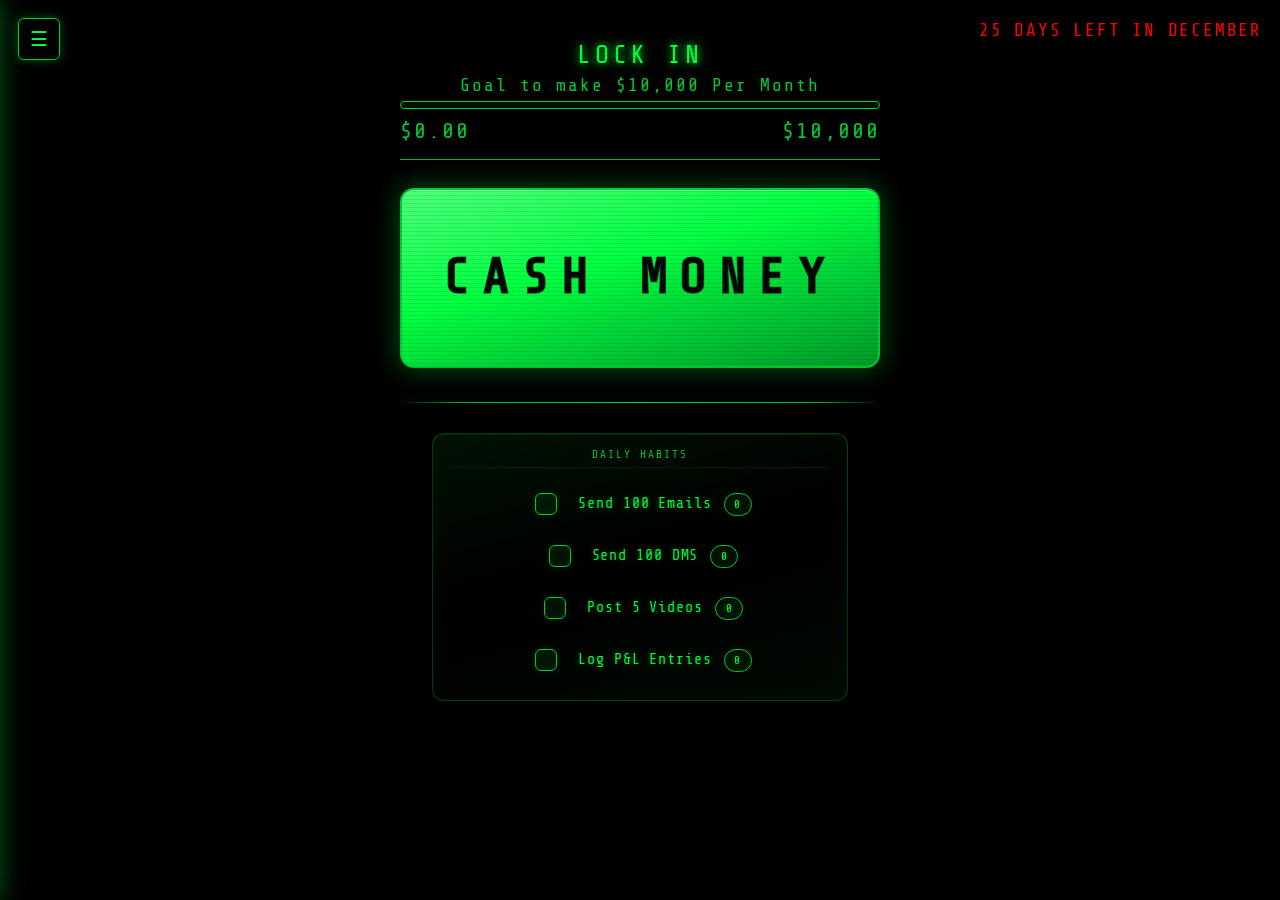
==== index.html @ 16ace173 "Improve mobile layout and safe-area padding. Add viewport-fit=cover and responsive typography so the" ====
<!DOCTYPE html>
<html lang="en">
<head>
  <meta charset="UTF-8" />
  <meta name="viewport" content="width=device-width, initial-scale=1.0, viewport-fit=cover"/>
  <title>Lock In</title>
  <link rel="stylesheet" href="style.css" />
  <link href="https://fonts.googleapis.com/css2?family=Share+Tech+Mono&display=swap" rel="stylesheet"/>
</head>
<body>

  <div class="scanlines"></div>
  <p class="month-countdown" id="monthDaysCountdown" aria-live="polite"></p>
  <button class="menu-btn" id="menuOpenBtn">☰</button>
  <div class="side-menu-overlay" id="sideMenuOverlay"></div>
  <aside class="side-menu" id="sideMenu">
    <button class="side-menu-close" id="menuCloseBtn">✕</button>
    <p class="section-label">PAGES</p>
    <a class="side-menu-link" href="index.html">Dashboard</a>
    <a class="side-menu-link" id="sideMenuCurrentMonthLink" href="month.html">Current Month</a>
    <a class="side-menu-link" href="analytics.html">Analytics</a>
    <p class="section-label side-menu-months-label" id="sideMenuMonthsLabel">MONTHS</p>
    <nav class="side-menu-months" id="sideMenuMonths" aria-label="Revenue by month"></nav>
  </aside>

  <div class="app-container">

    <div class="header">
      <p class="app-title">LOCK IN</p>
      <p class="step-label">Goal to make $10,000 Per Month</p>

      <div class="progress-section header-progress-section">
        <div class="progress-track">
          <div class="progress-fill-dual" id="headerRevenueProgressDual">
            <div class="progress-fill-segment progress-fill--actual" id="headerRevenueProgressActual"></div>
            <div class="progress-fill-segment progress-fill--estimated" id="headerRevenueProgressEstimated"></div>
          </div>
        </div>
        <div class="progress-header">
          <p class="progress-label header-scale-label" id="headerRevenueMadeLabel">$0</p>
          <p class="progress-label header-scale-label">$10,000</p>
        </div>
      </div>
    </div>

    <div class="task-section dashboard-revenue-section">
      <button
        type="button"
        id="dashboardMoneyGate"
        class="dashboard-money-gate"
        aria-controls="dashboardRevenuePanel"
        aria-expanded="false"
      >
        CASH MONEY
      </button>
      <div id="dashboardRevenuePanel" class="dashboard-revenue-panel hidden" aria-hidden="true">
        <div class="input-wrapper single-line">
          <span class="input-prefix">$</span>
          <input
            type="number"
            id="aprilRevenueInput"
            class="goal-input"
            placeholder="Enter revenue amount"
            min="0"
            step="0.01"
          />
        </div>
        <div class="input-wrapper single-line">
          <span class="input-prefix">&gt;</span>
          <input
            type="text"
            id="aprilRevenueLocationInput"
            class="goal-input"
            placeholder="Location"
            maxlength="120"
          />
        </div>
        <input type="hidden" id="aprilRevenueDateInput" />
        <div class="input-wrapper single-line date-picker-line">
          <span class="input-prefix">&gt;</span>
          <input
            type="text"
            readonly
            id="aprilRevenueDateDisplay"
            class="goal-input date-picker-readonly"
            placeholder="DATE"
            tabindex="0"
          />
          <button type="button" class="date-picker-trigger" id="aprilRevenueDateTrigger" aria-label="Open calendar">
            <span class="date-picker-icon" aria-hidden="true">📅</span>
          </button>
        </div>
        <div class="revenue-dropdown-row">
          <div class="custom-dropdown" id="aprilRevenueSourceDropdown">
            <button class="custom-dropdown-trigger" id="aprilRevenueSourceTrigger" type="button">
              <span class="input-prefix">&gt;</span>
              <span id="aprilRevenueSourceLabel">Select revenue source</span>
            </button>
            <div class="custom-dropdown-options" id="aprilRevenueSourceOptions">
              <button class="custom-dropdown-option" type="button" data-value="Janitorial Cleaning">Janitorial Cleaning</button>
              <button class="custom-dropdown-option" type="button" data-value="Window Cleaning">Window Cleaning</button>
              <button class="custom-dropdown-option" type="button" data-value="Other">Other</button>
            </div>
          </div>
          <div class="custom-dropdown" id="aprilRevenueKindDropdown">
            <button class="custom-dropdown-trigger" id="aprilRevenueKindTrigger" type="button">
              <span class="input-prefix">&gt;</span>
              <span id="aprilRevenueKindLabel">Revenue Type</span>
            </button>
            <div class="custom-dropdown-options" id="aprilRevenueKindOptions">
              <button class="custom-dropdown-option" type="button" data-value="actual">Actual Revenue</button>
              <button class="custom-dropdown-option" type="button" data-value="estimated">Estimated Revenue</button>
            </div>
          </div>
        </div>
        <div class="input-wrapper single-line hidden" id="aprilRevenueOtherWrapper">
          <span class="input-prefix">&gt;</span>
          <input
            type="text"
            id="aprilRevenueOtherInput"
            class="goal-input"
            placeholder="Type other revenue source"
            maxlength="120"
          />
        </div>
        <button class="add-btn" id="aprilRevenueEnterBtn">ENTER</button>
        <p class="confirm-value" id="revenueLineTotalActual">Actual revenue this month: $0.00</p>
        <p class="confirm-value" id="revenueLineTotalCombined">Actual + estimated this month: $0.00</p>
      </div>
      <hr class="page-break-line" />
      <div class="dashboard-habits-block">
        <p class="section-label dashboard-habits-section-label">DAILY HABITS</p>
        <div class="dashboard-checklist" id="dashboardChecklist">
          <label class="dashboard-check-item">
            <input type="checkbox" class="dashboard-check-input" id="dashboardCheckEmails" />
            <span class="dashboard-check-box" aria-hidden="true"></span>
            <span class="dashboard-check-right">
              <span class="dashboard-check-text">Send 100 Emails</span>
              <span class="dashboard-habit-streak" id="dashboardStreakEmails" title="Consecutive days completed">0</span>
            </span>
          </label>
          <label class="dashboard-check-item">
            <input type="checkbox" class="dashboard-check-input" id="dashboardCheckDms" />
            <span class="dashboard-check-box" aria-hidden="true"></span>
            <span class="dashboard-check-right">
              <span class="dashboard-check-text">Send 100 DMS</span>
              <span class="dashboard-habit-streak" id="dashboardStreakDms" title="Consecutive days completed">0</span>
            </span>
          </label>
          <label class="dashboard-check-item">
            <input type="checkbox" class="dashboard-check-input" id="dashboardCheckVideos" />
            <span class="dashboard-check-box" aria-hidden="true"></span>
            <span class="dashboard-check-right">
              <span class="dashboard-check-text">Post 5 Videos</span>
              <span class="dashboard-habit-streak" id="dashboardStreakVideos" title="Consecutive days completed">0</span>
            </span>
          </label>
          <label class="dashboard-check-item">
            <input type="checkbox" class="dashboard-check-input" id="dashboardCheckPnl" />
            <span class="dashboard-check-box" aria-hidden="true"></span>
            <span class="dashboard-check-right">
              <span class="dashboard-check-text">Log P&amp;L Entries</span>
              <span class="dashboard-habit-streak" id="dashboardStreakPnl" title="Consecutive days completed">0</span>
            </span>
          </label>
        </div>
      </div>
    </div>

  </div>
  <script src="calendar-picker.js"></script>
  <script src="daily-habits.js"></script>
  <script src="revenue-milestones.js"></script>
  <script src="april-revenue.js"></script>
  <script src="dashboard-money.js"></script>
  <script src="menu.js"></script>
</body>
</html>
---- style.css ----
/* ── Reset ── */
* {
  margin: 0;
  padding: 0;
  box-sizing: border-box;
}

/* ── Variables ── */
:root {
  --green: #00ff41;
  --green-dim: #00cc33;
  --green-glow: rgba(0, 255, 65, 0.35);
  --green-faint: rgba(0, 255, 65, 0.07);
  --bg: #000000;
  --font: 'Share Tech Mono', monospace;
  --side-menu-width: 260px;
  --revenue-entry-font-size: 15px;
  --revenue-entry-row-height: 52px;
}

/* ── Body ── */
body {
  background-color: var(--bg);
  color: var(--green);
  font-family: var(--font);
  min-height: 100vh;
  display: flex;
  justify-content: center;
  align-items: flex-start;
  padding: 40px 24px;
  overflow-x: hidden;
}

/* ── Scanlines Overlay ── */
.scanlines {
  pointer-events: none;
  position: fixed;
  inset: 0;
  z-index: 100;
  background: repeating-linear-gradient(
    to bottom,
    transparent 0px,
    transparent 3px,
    rgba(0, 0, 0, 0.08) 3px,
    rgba(0, 0, 0, 0.08) 4px
  );
}

/* ── App Container ── */
.app-container {
  position: relative;
  z-index: 5;
  width: 100%;
  max-width: 480px;
  display: flex;
  flex-direction: column;
  gap: 28px;
  animation: flicker 0.15s infinite alternate;
  padding-bottom: 80px;
}

/* ── Flicker Animation ── */
@keyframes flicker {
  0%   { opacity: 1; }
  97%  { opacity: 1; }
  98%  { opacity: 0.96; }
  100% { opacity: 1; }
}

/* ── Header ── */
.header {
  display: flex;
  flex-direction: column;
  gap: 6px;
  align-items: center;
  border-bottom: 1px solid var(--green-dim);
  padding-bottom: 16px;
}

.month-page-nav {
  display: flex;
  align-items: flex-start;
  justify-content: space-between;
  gap: 10px;
  width: 100%;
  max-width: 520px;
}

.month-page-heading {
  flex: 1;
  text-align: center;
  min-width: 0;
}

.month-page-heading .app-title {
  margin-bottom: 2px;
}

.month-nav-link {
  flex: 0 0 auto;
  display: inline-flex;
  align-items: center;
  justify-content: center;
  min-width: 42px;
  height: 42px;
  margin-top: 2px;
  color: var(--green-dim);
  border: 1px solid var(--green-dim);
  border-radius: 6px;
  text-decoration: none;
  font-size: 14px;
  letter-spacing: 0;
  box-shadow: 0 0 8px var(--green-glow);
  transition: color 0.2s ease, border-color 0.2s ease, box-shadow 0.2s ease;
}

.month-nav-link:hover {
  color: var(--green);
  border-color: var(--green);
  box-shadow: 0 0 14px var(--green-glow);
}

.app-container--month-split {
  max-width: min(920px, 100%);
}

.month-page-body {
  display: grid;
  grid-template-columns: minmax(0, 1fr) minmax(248px, 300px);
  gap: 24px 28px;
  align-items: start;
  width: 100%;
}

.month-page-main {
  min-width: 0;
  display: flex;
  flex-direction: column;
  gap: 28px;
}

.month-page-analytics {
  min-width: 0;
  display: flex;
  flex-direction: column;
  gap: 12px;
  position: sticky;
  top: 20px;
  padding: 14px 14px 16px;
  border: 1px solid rgba(0, 255, 65, 0.22);
  border-radius: 12px;
  background: linear-gradient(
    165deg,
    rgba(0, 255, 65, 0.07) 0%,
    rgba(0, 0, 0, 0.32) 55%,
    rgba(0, 255, 65, 0.04) 100%
  );
  box-shadow:
    inset 0 1px 0 rgba(0, 255, 65, 0.1),
    0 10px 32px rgba(0, 0, 0, 0.35);
}

.month-page-analytics-title {
  text-align: center;
  letter-spacing: 0.18em;
  margin-bottom: 0;
  padding-bottom: 8px;
  border-bottom: 1px solid rgba(0, 255, 65, 0.14);
}

.month-page-analytics-full-link {
  display: block;
  text-align: center;
  font-size: 10px;
  letter-spacing: 0.12em;
  color: var(--green-dim);
  text-decoration: none;
  margin: 2px 0 6px;
}

.month-page-analytics-full-link:hover {
  color: var(--green);
  text-shadow: 0 0 8px var(--green-glow);
}

.month-page-analytics-sub {
  margin-top: 6px;
  margin-bottom: 0;
  padding-bottom: 4px;
  font-size: 10px;
  letter-spacing: 0.14em;
}

.month-page-analytics-card {
  padding: 12px 14px;
}

.month-page-analytics-daily {
  padding: 10px 10px 8px;
}

.month-page-analytics-daily .analytics-daily-bar-group-label {
  font-size: 9px;
}

.month-page-analytics-habits {
  margin-top: 4px;
}

.month-page-analytics-habits .analytics-hbar-chart {
  gap: 10px;
}

@media (max-width: 840px) {
  .month-page-body {
    grid-template-columns: 1fr;
  }

  .month-page-analytics {
    position: static;
    max-width: min(480px, 100%);
    margin-left: auto;
    margin-right: auto;
  }
}

.menu-btn {
  position: fixed;
  top: 18px;
  left: 18px;
  z-index: 130;
  background: transparent;
  color: var(--green);
  border: 1px solid var(--green-dim);
  border-radius: 6px;
  width: 42px;
  height: 42px;
  cursor: pointer;
  font-size: 20px;
  box-shadow: 0 0 10px var(--green-glow);
}

/* Top-right shortcut on non-dashboard pages */
.dashboard-home-btn {
  position: fixed;
  top: 18px;
  right: 18px;
  z-index: 130;
  display: inline-flex;
  align-items: center;
  justify-content: center;
  min-height: 42px;
  padding: 0 14px;
  background: transparent;
  color: var(--green-dim);
  border: 1px solid var(--green-dim);
  border-radius: 6px;
  font-family: var(--font);
  font-size: 11px;
  font-weight: 400;
  letter-spacing: 0.14em;
  text-decoration: none;
  text-transform: uppercase;
  box-shadow: 0 0 10px var(--green-glow);
  transition: color 0.2s ease, border-color 0.2s ease, box-shadow 0.2s ease, background 0.2s ease;
}

.dashboard-home-btn:hover {
  color: var(--green);
  border-color: var(--green);
  background: rgba(0, 255, 65, 0.05);
  box-shadow: 0 0 14px var(--green-glow);
}

.side-menu-overlay {
  position: fixed;
  inset: 0;
  background: rgba(0, 0, 0, 0.6);
  z-index: 139;
  display: none;
}

.side-menu-overlay.active {
  display: block;
}

.side-menu {
  position: fixed;
  top: 0;
  left: 0;
  width: var(--side-menu-width);
  height: 100vh;
  background: #050505;
  border-right: 1px solid var(--green-dim);
  box-shadow: 0 0 24px var(--green-glow);
  z-index: 140;
  transform: translateX(-100%);
  transition: transform 0.2s ease;
  padding: 20px 16px;
  display: flex;
  flex-direction: column;
  gap: 10px;
  min-height: 0;
}

.side-menu.open {
  transform: translateX(0);
}

.side-menu-close {
  align-self: flex-end;
  background: transparent;
  color: var(--green-dim);
  border: none;
  cursor: pointer;
  font-size: 18px;
}

.side-menu-link {
  color: var(--green);
  text-decoration: none;
  border: 1px solid var(--green-dim);
  border-radius: 6px;
  padding: 10px 12px;
  letter-spacing: 1px;
  background: var(--green-faint);
}

.side-menu-link:hover {
  border-color: var(--green);
  box-shadow: 0 0 10px var(--green-glow);
}

.side-menu-months-label {
  margin-top: 4px;
}

.side-menu-months {
  display: flex;
  flex-direction: column;
  gap: 6px;
  flex: 1;
  min-height: 0;
  overflow-y: auto;
  overflow-x: hidden;
  padding-right: 2px;
  margin-top: 2px;
}

.side-menu-month-row {
  display: flex;
  flex-direction: row;
  justify-content: space-between;
  align-items: center;
  gap: 8px;
  color: var(--green);
  text-decoration: none;
  border: 1px solid var(--green-dim);
  border-radius: 6px;
  padding: 8px 10px;
  font-family: var(--font);
  font-size: 11px;
  letter-spacing: 0.08em;
  background: var(--green-faint);
  flex-shrink: 0;
  transition: border-color 0.2s ease, box-shadow 0.2s ease;
}

.side-menu-month-row:hover {
  border-color: var(--green);
  box-shadow: 0 0 10px var(--green-glow);
}

.side-menu-month-name {
  color: var(--green);
  white-space: nowrap;
}

.side-menu-month-rev {
  flex: 0 0 auto;
  color: var(--green-dim);
  font-size: 10px;
  letter-spacing: 0.04em;
  white-space: nowrap;
}

.app-title {
  font-size: 26px;
  font-weight: 400;
  letter-spacing: 4px;
  color: var(--green);
  text-shadow:
    0 0 8px var(--green),
    0 0 20px var(--green-glow);
}

.step-label {
  font-size: 18px;
  color: var(--green-dim);
  letter-spacing: 2px;
}

/* ── Terminal Prompt Box ── */
.terminal-box {
  border: 1.5px solid var(--green);
  border-radius: 6px;
  padding: 20px;
  background: var(--green-faint);
  box-shadow:
    0 0 10px var(--green-glow),
    inset 0 0 10px rgba(0, 255, 65, 0.04);
  display: flex;
  flex-direction: column;
  gap: 10px;
}

.box-prompt {
  font-size: 15px;
  letter-spacing: 1.5px;
  color: var(--green);
  text-shadow: 0 0 6px var(--green-glow);
  text-align: center;
}

.box-subtext {
  font-size: 12px;
  color: var(--green-dim);
  line-height: 1.7;
  text-align: center;
  letter-spacing: 0.5px;
}

@keyframes blink {
  0%, 100% { opacity: 1; }
  50%       { opacity: 0; }
}

/* ── Input Area ── */
.input-wrapper {
  display: flex;
  align-items: flex-start;
  gap: 10px;
  border: 1px solid var(--green-dim);
  border-radius: 6px;
  padding: 14px;
  background: var(--green-faint);
  transition: box-shadow 0.2s ease, border-color 0.2s ease;
}

.input-wrapper:focus-within {
  border-color: var(--green);
  box-shadow: 0 0 12px var(--green-glow);
}

.custom-dropdown {
  border: 1px solid var(--green-dim);
  border-radius: 6px;
  background: var(--green-faint);
  overflow: hidden;
  transition: border-color 0.2s ease, box-shadow 0.2s ease;
}

.custom-dropdown.open {
  border-color: var(--green);
  box-shadow: 0 0 12px var(--green-glow);
}

.custom-dropdown-trigger {
  width: 100%;
  display: flex;
  align-items: center;
  gap: 10px;
  border: none;
  background: transparent;
  color: var(--green);
  padding: 14px;
  font-family: var(--font);
  font-size: 16px;
  text-align: left;
  cursor: pointer;
}

.custom-dropdown-options {
  max-height: 0;
  overflow: hidden;
  display: flex;
  flex-direction: column;
  transition: max-height 0.25s ease;
}

.custom-dropdown.open .custom-dropdown-options {
  max-height: 180px;
}

.custom-dropdown-option {
  width: 100%;
  border: none;
  border-top: 1px solid rgba(0, 255, 65, 0.2);
  background: transparent;
  color: var(--green-dim);
  font-family: var(--font);
  font-size: 14px;
  letter-spacing: 1px;
  padding: 12px 14px;
  text-align: left;
  cursor: pointer;
  transition: background 0.2s ease, color 0.2s ease;
}

.custom-dropdown-option:hover {
  color: var(--green);
  background: rgba(0, 255, 65, 0.08);
}

.input-prefix {
  color: var(--green);
  font-size: 18px;
  padding-top: 2px;
  text-shadow: 0 0 6px var(--green-glow);
  user-select: none;
}

.goal-textarea {
  flex: 1;
  background: transparent;
  border: none;
  color: var(--green);
  font-family: var(--font);
  font-size: 14px;
  line-height: 1.8;
  resize: none;
  outline: none;
  min-height: 160px;
  letter-spacing: 0.5px;
}

.goal-textarea::placeholder {
  color: rgba(0, 255, 65, 0.25);
}

/* ── Next Button ── */
.next-btn {
  background: transparent;
  color: var(--green);
  border: 1.5px solid var(--green);
  border-radius: 6px;
  padding: 14px 20px;
  font-family: var(--font);
  font-size: 14px;
  letter-spacing: 2px;
  cursor: pointer;
  text-shadow: 0 0 6px var(--green-glow);
  box-shadow: 0 0 10px var(--green-glow);
  transition: background 0.2s ease, box-shadow 0.2s ease;
  animation: fadeIn 0.4s ease;
  width: 100%;
}

.next-btn:hover {
  background: rgba(0, 255, 65, 0.1);
  box-shadow: 0 0 20px var(--green-glow);
}

.next-btn:active {
  transform: scale(0.98);
}

/* ── Back Button ── */
.back-btn {
  position: fixed;
  bottom: 24px;
  left: 50%;
  transform: translateX(-50%);
  width: calc(100% - 48px);
  max-width: 480px;
  background: transparent;
  color: var(--green-dim);
  border: 1.5px solid var(--green-dim);
  border-radius: 6px;
  padding: 14px 20px;
  font-family: var(--font);
  font-size: 14px;
  letter-spacing: 2px;
  cursor: pointer;
  text-shadow: 0 0 6px var(--green-glow);
  transition: background 0.2s ease, box-shadow 0.2s ease, color 0.2s ease;
  z-index: 99;
}

.back-btn:hover {
  color: var(--green);
  border-color: var(--green);
  background: rgba(0, 255, 65, 0.05);
  box-shadow: 0 0 12px var(--green-glow);
}

.back-btn:active {
  transform: translateX(-50%) scale(0.98);
}

/* ── Condensed Prompt (no box) ── */
.prompt-text {
  display: flex;
  flex-direction: column;
  gap: 6px;
  text-align: center;
}

.prompt-text .box-subtext {
  font-size: 12px;
  color: var(--green-dim);
  line-height: 1.6;
  letter-spacing: 0.5px;
}

/* ── Single Line Input ── */
.single-line {
  align-items: center;
  min-height: unset;
}

.goal-input {
  flex: 1;
  background: transparent;
  border: none;
  color: var(--green);
  font-family: var(--font);
  font-size: 16px;
  outline: none;
  letter-spacing: 1px;
  width: 100%;
}

.goal-input::placeholder {
  color: rgba(0, 255, 65, 0.25);
}

/* ── Remove Number Input Arrows ── */
input[type='number']::-webkit-outer-spin-button,
input[type='number']::-webkit-inner-spin-button {
  -webkit-appearance: none;
  margin: 0;
}

input[type='number'] {
  -moz-appearance: textfield;
  appearance: textfield;
}

/* ── Custom date picker (replaces native calendar) ── */
.date-picker-line {
  align-items: center;
}

.date-picker-readonly {
  cursor: default;
  flex: 1;
  min-width: 0;
  background-color: transparent;
  color: var(--green);
  -webkit-text-fill-color: var(--green);
}

.date-picker-trigger {
  flex: 0 0 auto;
  width: 52px;
  height: 44px;
  display: flex;
  align-items: center;
  justify-content: center;
  background: transparent;
  border: none;
  border-radius: 6px;
  color: var(--green-dim);
  cursor: pointer;
  font-family: var(--font);
  padding: 0;
  box-shadow: none;
  transition: color 0.2s ease, text-shadow 0.2s ease;
}

.date-picker-trigger:hover {
  color: var(--green);
}

.date-picker-trigger:focus {
  outline: none;
}

.date-picker-trigger:focus-visible {
  color: var(--green);
  box-shadow: 0 0 12px var(--green-glow);
}

.date-picker-icon {
  font-size: 26px;
  line-height: 1;
  text-shadow: 0 0 6px var(--green-glow);
  transition: text-shadow 0.2s ease, filter 0.2s ease;
}

.date-picker-trigger:hover .date-picker-icon,
.date-picker-trigger:focus-visible .date-picker-icon {
  text-shadow:
    0 0 8px var(--green),
    0 0 16px var(--green-glow);
}

.calendar-panel-overlay {
  position: fixed;
  inset: 0;
  z-index: 249;
  background: rgba(0, 0, 0, 0.55);
}

.calendar-panel {
  position: fixed;
  z-index: 250;
  left: 50%;
  top: 50%;
  transform: translate(-50%, -50%);
  width: min(480px, calc(100vw - 48px));
  max-height: min(85vh, 580px);
  overflow-y: auto;
  overflow-x: hidden;
  display: flex;
  flex-direction: column;
  gap: 12px;
  padding: 28px 24px;
  background: #0a0a0a;
  border: 1.5px solid var(--green);
  border-radius: 8px;
  box-shadow: 0 0 30px var(--green-glow);
  font-family: var(--font);
  font-size: 14px;
  color: var(--green);
  color-scheme: dark;
  -webkit-font-smoothing: antialiased;
  box-sizing: border-box;
}

.calendar-panel.calendar-panel--over-modal {
  transform: none;
  left: auto;
  top: auto;
  width: auto;
  max-height: none;
  gap: 10px;
  padding: 24px 20px;
  font-size: clamp(11px, min(2.8vw, 2.8vh), 15px);
}

/* Kill OS / Chrome default button look (white/blue) inside calendar */
#calendarPanel button {
  -webkit-appearance: none;
  appearance: none;
  margin: 0;
  font-family: var(--font);
  font-size: inherit;
  box-sizing: border-box;
}

#calendarPanel button::-moz-focus-inner {
  border: 0;
  padding: 0;
}

.calendar-panel-header {
  display: grid;
  grid-template-columns: auto 1fr auto auto;
  align-items: center;
  gap: 8px;
  margin-bottom: 4px;
  padding-bottom: 12px;
  border-bottom: 1px solid rgba(0, 255, 65, 0.2);
}

.calendar-month-label {
  font-size: 0.85em;
  letter-spacing: 0.12em;
  text-align: center;
  color: var(--green-dim);
  line-height: 1.35;
}

.calendar-nav-btn,
.calendar-close-btn {
  background-color: rgba(0, 255, 65, 0.06);
  border: 1px solid var(--green-dim);
  color: #00ff41;
  border-radius: 6px;
  padding: 0.5em 0.65em;
  font-family: var(--font);
  font-size: 0.85em;
  letter-spacing: 0.08em;
  cursor: pointer;
  box-shadow: 0 0 8px var(--green-glow);
}

.calendar-nav-btn:hover,
.calendar-close-btn:hover {
  background-color: rgba(0, 255, 65, 0.12);
  border-color: var(--green);
  color: #00ff41;
}

.calendar-close-btn {
  border-color: var(--green-dim);
  padding: 0.55em 0.7em;
}

.calendar-weekdays {
  display: grid;
  grid-template-columns: repeat(7, 1fr);
  gap: 0.35em;
  margin-bottom: 0.35em;
  font-size: 0.68em;
  letter-spacing: 0.1em;
  color: var(--green-dim);
  text-align: center;
}

.calendar-grid {
  display: grid;
  grid-template-columns: repeat(7, 1fr);
  gap: 0.35em;
  flex: 1;
  align-content: start;
}

.calendar-cell-empty {
  min-height: 2.35em;
}

.calendar-day {
  min-height: 2.35em;
  border: 1px solid var(--green-dim);
  border-radius: 6px;
  background-color: rgba(0, 255, 65, 0.06);
  color: #00ff41;
  font-family: var(--font);
  font-size: 0.95em;
  letter-spacing: 0;
  cursor: pointer;
  padding: 0;
  transition: border-color 0.2s ease, box-shadow 0.2s ease, background-color 0.2s ease;
}

.calendar-day:hover {
  border-color: var(--green);
  background-color: rgba(0, 255, 65, 0.12);
  color: #00ff41;
  box-shadow: 0 0 10px var(--green-glow);
}

.calendar-day-today {
  border-color: var(--green);
  box-shadow: inset 0 0 8px rgba(0, 255, 65, 0.15);
}

.calendar-day-selected {
  background-color: rgba(0, 255, 65, 0.18);
  border-color: var(--green);
  color: #00ff41;
  font-weight: 700;
}

.calendar-day:focus {
  outline: none;
}

.calendar-day:focus-visible {
  border-color: var(--green);
  box-shadow: 0 0 0 1px var(--green), 0 0 14px var(--green-glow);
}

/* ── Character Counter ── */
.char-counter {
  font-size: 11px;
  color: var(--green-dim);
  text-align: right;
  letter-spacing: 1px;
}

/* ── Utility ── */
.hidden {
  display: none;
}

@keyframes fadeIn {
  from { opacity: 0; transform: translateY(6px); }
  to   { opacity: 1; transform: translateY(0); }
}

/* ── Quick Select Buttons ── */
.quick-select {
  display: grid;
  grid-template-columns: 1fr 1fr;
  gap: 10px;
}

.quick-btn {
  background: transparent;
  color: var(--green-dim);
  border: 1px solid var(--green-dim);
  border-radius: 6px;
  padding: 12px 8px;
  font-family: var(--font);
  font-size: 12px;
  letter-spacing: 2px;
  cursor: pointer;
  transition: all 0.2s ease;
}

.quick-btn:hover {
  color: var(--green);
  border-color: var(--green);
  background: rgba(0, 255, 65, 0.05);
  box-shadow: 0 0 10px var(--green-glow);
}

.quick-btn:active {
  transform: scale(0.97);
}

.quick-btn.selected {
  color: #000000;
  background: var(--green);
  border-color: var(--green);
  box-shadow: 0 0 14px var(--green-glow);
  font-weight: 900;
}

/* ── Add Button ── */
.add-btn {
  background: transparent;
  color: var(--green-dim);
  border: 1px solid var(--green-dim);
  border-radius: 6px;
  padding: 12px 20px;
  font-family: var(--font);
  font-size: 13px;
  letter-spacing: 2px;
  cursor: pointer;
  width: 100%;
  transition: all 0.2s ease;
}

.add-btn:hover {
  color: var(--green);
  border-color: var(--green);
  background: rgba(0, 255, 65, 0.05);
  box-shadow: 0 0 10px var(--green-glow);
}

.add-btn:active {
  transform: scale(0.98);
}

/* ── Item List ── */
.item-list {
  list-style: none;
  display: flex;
  flex-direction: column;
  gap: 10px;
}

.item-row {
  display: flex;
  align-items: center;
  justify-content: space-between;
  border: 1px solid var(--green-dim);
  border-radius: 6px;
  padding: 12px 14px;
  background: var(--green-faint);
  animation: fadeIn 0.3s ease;
}

.item-text {
  font-size: 13px;
  color: var(--green);
  letter-spacing: 0.5px;
  flex: 1;
}

.remove-btn {
  background: transparent;
  border: none;
  color: var(--green-dim);
  font-size: 14px;
  cursor: pointer;
  padding: 0 4px;
  transition: color 0.2s ease;
}

.remove-btn:hover {
  color: var(--green);
}

/* ── Effort Select ── */
.effort-select {
  display: grid;
  grid-template-columns: 1fr 1fr 1fr;
  gap: 10px;
}

.effort-btn {
  background: transparent;
  color: var(--green-dim);
  border: 1px solid var(--green-dim);
  border-radius: 6px;
  padding: 10px 8px;
  font-family: var(--font);
  font-size: 12px;
  letter-spacing: 2px;
  cursor: pointer;
  transition: all 0.2s ease;
}

.effort-btn:hover {
  color: var(--green);
  border-color: var(--green);
  background: rgba(0, 255, 65, 0.05);
}

.effort-btn.selected {
  color: #000000;
  background: var(--green);
  border-color: var(--green);
  box-shadow: 0 0 14px var(--green-glow);
  font-weight: 900;
}

/* ── Effort Tags on List Items ── */
.effort-tag {
  font-size: 10px;
  letter-spacing: 1.5px;
  padding: 3px 8px;
  border-radius: 4px;
  margin-right: 8px;
  border: 1px solid;
}

.effort-easy {
  color: #00ff41;
  border-color: #00ff41;
}

.effort-medium {
  color: #ffa500;
  border-color: #ffa500;
}

.effort-hard {
  color: #ff4444;
  border-color: #ff4444;
}

/* ── Confirmation Blocks ── */
.confirm-block {
  display: flex;
  flex-direction: column;
  gap: 8px;
  border-left: 2px solid var(--green-dim);
  padding-left: 14px;
}

.confirm-label {
  font-size: 11px;
  color: var(--green-dim);
  letter-spacing: 2px;
}

.confirm-value {
  font-size: 15px;
  color: var(--green);
  letter-spacing: 0.5px;
  text-shadow: 0 0 6px var(--green-glow);
}

.confirm-long {
  font-size: 13px;
  line-height: 1.7;
  text-shadow: none;
}

.confirm-list {
  list-style: none;
  display: flex;
  flex-direction: column;
  gap: 8px;
}

.confirm-item {
  font-size: 13px;
  color: var(--green);
  letter-spacing: 0.5px;
  display: flex;
  align-items: center;
  gap: 8px;
}

/* ── Tag Row ── */
.tag-row {
  display: flex;
  flex-direction: column;
  gap: 8px;
}

.tag-label {
  font-size: 11px;
  color: var(--green-dim);
  letter-spacing: 2px;
}

/* ── Frequency Tag ── */
.freq-tag {
  color: #00cfff;
  border-color: #00cfff;
}

/* ── Item Tags & Actions ── */
.item-tags {
  display: flex;
  gap: 6px;
  align-items: center;
  margin-right: 8px;
}

.item-actions {
  display: flex;
  gap: 6px;
  align-items: center;
}

/* ── Edit Button ── */
.edit-btn {
  background: transparent;
  border: none;
  color: var(--green-dim);
  font-size: 16px;
  cursor: pointer;
  padding: 0 4px;
  transition: color 0.2s ease;
}

.edit-btn:hover {
  color: var(--green);
}

/* ── Modal ── */
.modal-overlay {
  position: fixed;
  inset: 0;
  background: rgba(0, 0, 0, 0.92);
  z-index: 200;
  justify-content: center;
  align-items: center;
  padding: 24px;
  display: none;
}

.modal-overlay.active {
  display: flex;
}

.modal-box {
  width: 100%;
  max-width: 480px;
  background: #0a0a0a;
  border: 1.5px solid var(--green);
  border-radius: 8px;
  padding: 28px 24px;
  display: flex;
  flex-direction: column;
  gap: 20px;
  box-shadow: 0 0 30px var(--green-glow);
}

.modal-title {
  font-size: 13px;
  color: var(--green-dim);
  letter-spacing: 2px;
}

.modal-box .revenue-dropdown-row .custom-dropdown-trigger {
  padding: 10px 8px;
  font-size: 12px;
}

.modal-box .revenue-dropdown-row .custom-dropdown-option {
  font-size: 12px;
  padding: 10px 12px;
}

.back-btn-inline {
  background: transparent;
  border: none;
  color: var(--green-dim);
  font-family: var(--font);
  font-size: 12px;
  letter-spacing: 2px;
  cursor: pointer;
  text-align: center;
  padding: 8px;
  transition: color 0.2s ease;
}

.back-btn-inline:hover {
  color: var(--green);
}/* ── Goal Overview ── */
.goal-overview {
  display: flex;
  flex-direction: column;
  gap: 6px;
  border-left: 2px solid var(--green);
  padding-left: 14px;
}

.overview-label {
  font-size: 11px;
  color: var(--green-dim);
  letter-spacing: 2px;
}

.overview-title {
  font-size: 20px;
  color: var(--green);
  text-shadow: 0 0 8px var(--green-glow);
  letter-spacing: 1px;
}

.overview-deadline {
  font-size: 11px;
  color: var(--green-dim);
  letter-spacing: 1.5px;
}

/* ── Progress Bar ── */
.progress-section {
  display: flex;
  flex-direction: column;
  gap: 10px;
}

.header-progress-section {
  width: 100%;
}

@keyframes month-countdown-glow {
  0%,
  100% {
    text-shadow: 0 0 6px rgba(255, 0, 0, 0.35);
  }
  50% {
    text-shadow:
      0 0 14px rgba(255, 0, 0, 0.95),
      0 0 28px rgba(255, 0, 0, 0.65);
  }
}

.month-countdown {
  position: fixed;
  top: 18px;
  right: 18px;
  z-index: 125;
  max-width: min(340px, calc(100vw - 100px));
  margin: 0;
  padding: 0;
  font-family: var(--font);
  font-size: 15px;
  line-height: 1.35;
  letter-spacing: 0.1em;
  text-transform: uppercase;
  text-align: right;
  color: #ff0000;
  animation: month-countdown-glow 4s ease-in-out infinite;
}

@media (min-width: 520px) {
  .month-countdown {
    font-size: 18px;
  }
}

.month-countdown strong {
  color: #ff0000;
  font-weight: 400;
}

@media (prefers-reduced-motion: reduce) {
  .month-countdown {
    animation: none;
    text-shadow: 0 0 10px rgba(255, 0, 0, 0.5);
  }
}

.progress-header {
  display: flex;
  justify-content: space-between;
  align-items: center;
}

.progress-label {
  font-size: 11px;
  color: var(--green-dim);
  letter-spacing: 2px;
}

.header-scale-label {
  font-size: 22px;
}

.progress-percent {
  font-size: 14px;
  color: var(--green);
  text-shadow: 0 0 6px var(--green-glow);
}

.progress-track {
  width: 100%;
  height: 8px;
  background: var(--green-faint);
  border: 1px solid var(--green-dim);
  border-radius: 4px;
  overflow: hidden;
}

.progress-fill {
  height: 100%;
  background: var(--green);
  border-radius: 4px;
  width: 0%;
  transition: width 0.5s ease;
  box-shadow: 0 0 10px var(--green-glow);
}

.progress-fill-dual {
  display: flex;
  flex-direction: row;
  height: 100%;
  min-width: 0;
  width: 0%;
  transition: width 0.5s ease;
  border-radius: 4px;
  overflow: hidden;
}

.progress-fill-segment {
  min-width: 0;
  height: 100%;
}

.progress-fill-segment.progress-fill--actual {
  background: var(--green);
  box-shadow: 0 0 8px var(--green-glow);
}

.progress-fill-segment.progress-fill--estimated {
  background: #00a8e8;
  box-shadow: 0 0 12px rgba(0, 168, 232, 0.55);
}

.revenue-dropdown-row {
  display: grid;
  grid-template-columns: 1fr 1fr;
  gap: 8px;
  width: 100%;
}

@media (max-width: 420px) {
  .revenue-dropdown-row {
    grid-template-columns: 1fr;
  }
}

.revenue-dropdown-row .custom-dropdown-trigger {
  padding: 10px 8px;
  font-size: 12px;
}

/* Revenue entry block: one type size + matched control heights */
.task-section:has(.revenue-dropdown-row) .input-wrapper.single-line {
  align-items: center;
  min-height: var(--revenue-entry-row-height);
  padding: 10px 14px;
}

.task-section:has(.revenue-dropdown-row) .input-prefix {
  font-size: var(--revenue-entry-font-size);
  padding-top: 0;
  line-height: 1.2;
}

.task-section:has(.revenue-dropdown-row) .goal-input {
  font-size: var(--revenue-entry-font-size);
  line-height: 1.25;
}

.task-section:has(.revenue-dropdown-row) .date-picker-line {
  align-items: stretch;
}

.task-section:has(.revenue-dropdown-row) .date-picker-trigger {
  width: 52px;
  min-width: 52px;
  height: auto;
  align-self: stretch;
}

.task-section:has(.revenue-dropdown-row) .date-picker-icon {
  font-size: 20px;
}

.task-section:has(.revenue-dropdown-row) .revenue-dropdown-row .custom-dropdown {
  min-height: var(--revenue-entry-row-height);
}

.task-section:has(.revenue-dropdown-row) .revenue-dropdown-row .custom-dropdown-trigger {
  min-height: calc(var(--revenue-entry-row-height) - 2px);
  padding: 10px 12px;
  font-size: var(--revenue-entry-font-size);
  align-items: center;
}

.task-section:has(.revenue-dropdown-row) .custom-dropdown-option {
  font-size: var(--revenue-entry-font-size);
}

.task-section:has(.revenue-dropdown-row) .add-btn {
  min-height: var(--revenue-entry-row-height);
  padding: 10px 20px;
  font-size: var(--revenue-entry-font-size);
}

.task-section:has(.revenue-dropdown-row) .confirm-value,
.task-section:has(.revenue-dropdown-row) .progress-percent {
  font-size: var(--revenue-entry-font-size);
}

.item-row.item-row--estimated {
  border-color: rgba(0, 168, 232, 0.5);
  background: rgba(0, 168, 232, 0.07);
}

.item-row.item-row--estimated .item-text,
.item-row.item-row--estimated .edit-btn,
.item-row.item-row--estimated .remove-btn {
  color: #5ce1ff;
  text-shadow: 0 0 8px rgba(0, 168, 232, 0.35);
}

.item-row.item-row--estimated .edit-btn:hover,
.item-row.item-row--estimated .remove-btn:hover {
  color: #9eedff;
}

/* ── Task Sections ── */
.task-section {
  display: flex;
  flex-direction: column;
  gap: 10px;
}

.dashboard-revenue-section {
  gap: 14px;
}

.dashboard-money-gate {
  display: flex;
  align-items: center;
  justify-content: center;
  width: 100%;
  min-height: 180px;
  margin: 0;
  padding: 33px 24px;
  font-family: var(--font);
  font-size: clamp(1.85rem, 7.5vw, 3rem);
  font-weight: 900;
  letter-spacing: 0.28em;
  color: #020805;
  -webkit-text-stroke: 1.25px rgba(0, 0, 0, 0.55);
  paint-order: stroke fill;
  background: linear-gradient(165deg, #4dff7a 0%, var(--green) 42%, #009928 100%);
  border: 2px solid var(--green-dim);
  border-radius: 14px;
  cursor: pointer;
  box-shadow:
    0 0 28px var(--green-glow),
    inset 0 1px 0 rgba(255, 255, 255, 0.28);
  transition: transform 0.15s ease, box-shadow 0.2s ease, filter 0.2s ease;
}

.dashboard-money-gate:hover {
  filter: brightness(1.07);
  box-shadow:
    0 0 40px var(--green-glow),
    inset 0 1px 0 rgba(255, 255, 255, 0.38);
}

.dashboard-money-gate:active {
  transform: scale(0.985);
}

.dashboard-revenue-panel:not(.hidden) {
  display: flex;
  flex-direction: column;
  gap: 10px;
  width: 100%;
}

.dashboard-matrix-overlay {
  position: fixed;
  inset: 0;
  width: 100vw;
  height: 100vh;
  z-index: 90;
  pointer-events: none;
}

.dashboard-matrix-overlay canvas {
  display: block;
  width: 100%;
  height: 100%;
}

.dashboard-habits-block {
  margin-top: 16px;
  margin-left: auto;
  margin-right: auto;
  max-width: 26rem;
  width: 100%;
  box-sizing: border-box;
  padding: 14px 16px 16px;
  border: 1px solid rgba(0, 255, 65, 0.22);
  border-radius: 12px;
  background: linear-gradient(
    165deg,
    rgba(0, 255, 65, 0.07) 0%,
    rgba(0, 0, 0, 0.28) 48%,
    rgba(0, 255, 65, 0.04) 100%
  );
  box-shadow:
    inset 0 1px 0 rgba(0, 255, 65, 0.1),
    0 8px 28px rgba(0, 0, 0, 0.35);
}

.dashboard-habits-section-label {
  text-align: center;
  letter-spacing: 0.22em;
  margin: 0 0 12px;
  padding-bottom: 10px;
  border-bottom: 1px solid rgba(0, 255, 65, 0.14);
}

.dashboard-checklist {
  --dashboard-check-box-size: 22px;
  --dashboard-check-hit: 36px;
  display: flex;
  flex-direction: column;
  align-items: center;
  gap: 4px;
  margin-top: 0;
}

.dashboard-check-item {
  position: relative;
  display: grid;
  grid-template-columns: var(--dashboard-check-hit) minmax(0, max-content);
  align-items: center;
  justify-content: center;
  column-gap: 14px;
  min-height: 40px;
  padding: 6px 12px;
  border-radius: 8px;
  cursor: pointer;
  font-family: var(--font);
  font-size: var(--revenue-entry-font-size, 15px);
  letter-spacing: 0.06em;
  user-select: none;
  transition:
    background 0.2s ease,
    box-shadow 0.2s ease;
}

.dashboard-check-item:hover {
  background: rgba(0, 255, 65, 0.06);
  box-shadow: 0 0 14px rgba(0, 255, 65, 0.08);
}

.dashboard-check-item:active {
  background: rgba(0, 255, 65, 0.09);
}

.dashboard-check-input {
  grid-column: 1;
  grid-row: 1;
  z-index: 2;
  justify-self: center;
  width: var(--dashboard-check-hit);
  height: var(--dashboard-check-hit);
  margin: 0;
  opacity: 0;
  cursor: pointer;
}

.dashboard-check-box {
  grid-column: 1;
  grid-row: 1;
  z-index: 1;
  justify-self: center;
  box-sizing: border-box;
  width: var(--dashboard-check-box-size);
  height: var(--dashboard-check-box-size);
  border: 1px solid var(--green-dim);
  border-radius: 6px;
  background: var(--green-faint);
  box-shadow:
    inset 0 0 10px rgba(0, 255, 65, 0.06),
    0 0 6px rgba(0, 255, 65, 0.12);
  display: flex;
  align-items: center;
  justify-content: center;
  pointer-events: none;
}

.dashboard-check-input:focus-visible + .dashboard-check-box {
  border-color: var(--green);
  box-shadow:
    0 0 0 2px var(--bg),
    0 0 0 4px var(--green-dim),
    inset 0 0 10px rgba(0, 255, 65, 0.1);
}

.dashboard-check-input:checked + .dashboard-check-box {
  border-color: var(--green);
  background: rgba(0, 255, 65, 0.12);
  box-shadow:
    inset 0 0 12px rgba(0, 255, 65, 0.12),
    0 0 12px var(--green-glow);
}

.dashboard-check-input:checked + .dashboard-check-box::after {
  content: '✓';
  font-size: 15px;
  font-weight: 700;
  color: var(--green);
  line-height: 1;
  text-shadow: 0 0 10px var(--green-glow);
}

.dashboard-check-right {
  grid-column: 2;
  display: flex;
  align-items: center;
  justify-content: space-between;
  gap: 12px;
  min-width: 0;
}

.dashboard-check-text {
  text-align: left;
  color: var(--green);
  text-shadow: 0 0 6px var(--green-glow);
  line-height: 1.35;
  min-width: 0;
}

.dashboard-habit-streak {
  flex-shrink: 0;
  font-size: 11px;
  font-variant-numeric: tabular-nums;
  letter-spacing: 0.06em;
  color: var(--green);
  padding: 4px 9px;
  border: 1px solid var(--green-dim);
  border-radius: 999px;
  min-width: 28px;
  text-align: center;
  text-shadow: 0 0 6px var(--green-glow);
  background: rgba(0, 255, 65, 0.06);
}

.dashboard-check-input:checked ~ .dashboard-check-right .dashboard-check-text {
  text-decoration: line-through;
  text-decoration-thickness: 1px;
  text-decoration-color: var(--green-dim);
  color: var(--green-dim);
  opacity: 0.5;
  text-shadow: none;
}

.page-break-line {
  border: none;
  margin: 20px 0 0;
  width: 100%;
  height: 1px;
  background: linear-gradient(
    90deg,
    transparent 0%,
    var(--green-dim) 12%,
    var(--green) 50%,
    var(--green-dim) 88%,
    transparent 100%
  );
  box-shadow: 0 0 10px var(--green-glow);
  opacity: 0.85;
}

/* ── Mobile: safe areas, avoid fixed chrome overlap, readable type ── */
html {
  -webkit-text-size-adjust: 100%;
  text-size-adjust: 100%;
}

@media (max-width: 520px) {
  :root {
    --revenue-entry-font-size: 14px;
    --revenue-entry-row-height: 48px;
  }

  body {
    padding-top: max(72px, calc(env(safe-area-inset-top, 0px) + 52px));
    padding-left: max(12px, env(safe-area-inset-left, 0px));
    padding-right: max(12px, env(safe-area-inset-right, 0px));
    padding-bottom: max(20px, env(safe-area-inset-bottom, 0px));
  }

  .app-container {
    gap: 22px;
    padding-bottom: max(64px, calc(env(safe-area-inset-bottom, 0px) + 40px));
  }

  .app-title {
    font-size: clamp(1.2rem, 6.2vw, 1.6rem);
    letter-spacing: 0.2em;
    text-align: center;
    padding: 0 6px;
  }

  .step-label {
    font-size: clamp(0.78rem, 3.6vw, 1rem);
    letter-spacing: 0.08em;
    text-align: center;
    line-height: 1.35;
    padding: 0 4px;
  }

  .header-scale-label {
    font-size: clamp(0.92rem, 5vw, 1.35rem);
    letter-spacing: 0.06em;
  }

  .progress-label {
    font-size: 10px;
    letter-spacing: 0.12em;
  }

  .menu-btn {
    top: max(10px, env(safe-area-inset-top, 0px));
    left: max(10px, env(safe-area-inset-left, 0px));
    width: 44px;
    height: 44px;
  }

  .dashboard-home-btn {
    top: max(10px, env(safe-area-inset-top, 0px));
    right: max(10px, env(safe-area-inset-right, 0px));
  }

  .month-countdown {
    top: max(10px, env(safe-area-inset-top, 0px));
    right: max(10px, env(safe-area-inset-right, 0px));
    max-width: calc(100vw - 96px);
    font-size: clamp(10px, 3.1vw, 13px);
    line-height: 1.25;
    letter-spacing: 0.05em;
  }

  .dashboard-money-gate {
    min-height: 132px;
    padding: 22px 14px;
    letter-spacing: 0.16em;
    font-size: clamp(1.35rem, 6vw, 2.25rem);
  }

  .terminal-box {
    padding: 16px 14px;
  }

  .input-wrapper {
    padding: 12px;
  }

  .month-page-body {
    gap: 18px;
  }

  .month-page-nav {
    flex-wrap: wrap;
    justify-content: center;
    gap: 8px;
  }

  .month-page-heading .app-title {
    font-size: clamp(1.05rem, 5.4vw, 1.45rem);
  }

  .month-page-analytics {
    padding: 12px 12px 14px;
  }

  .analytics-daily-scale {
    flex-wrap: wrap;
    row-gap: 4px;
  }

  .analytics-hbar-chart {
    column-gap: 8px;
    row-gap: 10px;
  }

  .analytics-hbar-label {
    font-size: 9px;
    white-space: normal;
    max-width: 5.5rem;
    line-height: 1.25;
  }

  .analytics-hbar-value {
    font-size: 10px;
  }

  .analytics-daily-goal-line {
    font-size: 10px;
    letter-spacing: 0.06em;
  }
}

@media (max-width: 380px) {
  body {
    padding-top: max(78px, calc(env(safe-area-inset-top, 0px) + 56px));
  }

  .month-countdown {
    max-width: calc(100vw - 86px);
    font-size: 10px;
  }

  .dashboard-money-gate {
    letter-spacing: 0.1em;
  }
}

@media print {
  .page-break-line {
    page-break-after: always;
    break-after: page;
    box-shadow: none;
    background: #000;
    height: 0;
    border-top: 1px solid #000;
  }
}

/* ── Analytics page (section shells; wire data later) ── */
.analytics-section-card {
  min-height: 72px;
  display: flex;
  flex-direction: column;
  align-items: center;
  justify-content: center;
}

.analytics-section-placeholder {
  margin: 0;
  text-align: center;
  opacity: 0.3;
  letter-spacing: 0.25em;
}

.analytics-month-revenue-value {
  margin: 0;
  text-align: center;
}

.analytics-month-revenue-value--estimated {
  color: #5ce1ff;
  text-shadow: 0 0 10px rgba(0, 168, 232, 0.45);
}

.analytics-section-card--daily {
  min-height: auto;
  justify-content: flex-start;
  align-items: stretch;
}

.analytics-daily-bars-stack {
  display: flex;
  flex-direction: column;
  gap: 20px;
  width: 100%;
}

.analytics-daily-bar-block {
  display: flex;
  flex-direction: column;
  gap: 8px;
  width: 100%;
}

.analytics-daily-bar-group-label {
  margin: 0;
  font-size: 11px;
  letter-spacing: 0.14em;
  color: var(--green-dim);
}

.analytics-daily-scale {
  display: flex;
  justify-content: space-between;
  align-items: baseline;
  gap: 10px;
  font-size: 11px;
  letter-spacing: 0.08em;
  color: var(--green-dim);
}

.analytics-daily-scale-extra {
  text-align: right;
  color: #ff4444;
  text-shadow: 0 0 8px rgba(255, 68, 68, 0.45);
}

.analytics-daily-scale-extra--on-pace {
  color: var(--green);
  text-shadow: 0 0 8px var(--green-glow);
}

.analytics-daily-track {
  display: flex;
  flex-direction: row;
  width: 100%;
  height: 12px;
  border-radius: 4px;
  overflow: hidden;
  border: 1px solid var(--green-dim);
  background: rgba(0, 0, 0, 0.35);
}

.analytics-daily-green {
  min-width: 0;
  height: 100%;
  background: var(--green);
  box-shadow: 0 0 8px var(--green-glow);
  transition: flex 0.35s ease;
}

.analytics-daily-green.analytics-daily-green--combined {
  background: #00a8e8;
  box-shadow: 0 0 12px rgba(0, 168, 232, 0.55);
}

.analytics-daily-red {
  min-width: 0;
  height: 100%;
  background: #cc2222;
  box-shadow: inset 0 0 8px rgba(0, 0, 0, 0.35);
  transition: flex 0.35s ease;
}

.analytics-daily-goal-line {
  margin: 0;
  padding-top: 4px;
  text-align: center;
  font-size: 11px;
  letter-spacing: 0.08em;
  color: var(--green);
  text-shadow: 0 0 6px var(--green-glow);
}

.analytics-hbar-section {
  margin-top: 8px;
}

.analytics-hbar-chart {
  display: grid;
  grid-template-columns: max-content 1fr max-content;
  column-gap: 12px;
  row-gap: 12px;
  align-items: center;
  width: 100%;
  min-width: 0;
}

.analytics-hbar-row {
  display: contents;
}

.analytics-hbar-label {
  font-size: 10px;
  letter-spacing: 0.08em;
  color: var(--green-dim);
  text-align: center;
  white-space: nowrap;
  justify-self: center;
  min-width: 0;
}

.analytics-hbar-track {
  height: 16px;
  background: rgba(0, 255, 65, 0.06);
  border: 1px solid var(--green-dim);
  border-radius: 4px;
  overflow: hidden;
  min-width: 0;
  align-self: center;
}

.analytics-hbar-fill {
  height: 100%;
  border-radius: 3px;
  transition: width 0.4s ease;
  min-width: 0;
}

.analytics-hbar-fill--habit1 {
  background: var(--green);
  box-shadow: 0 0 10px var(--green-glow);
}

.analytics-hbar-fill--habit2 {
  background: #00a8e8;
  box-shadow: 0 0 10px rgba(0, 168, 232, 0.45);
}

.analytics-hbar-fill--habit3 {
  background: #c9a227;
  box-shadow: 0 0 10px rgba(201, 162, 39, 0.4);
}

.analytics-hbar-fill--habit4 {
  background: #c86fd4;
  box-shadow: 0 0 10px rgba(200, 111, 212, 0.45);
}

.analytics-hbar-value {
  font-size: 11px;
  letter-spacing: 0.04em;
  color: var(--green);
  text-align: center;
  white-space: nowrap;
  justify-self: center;
  min-width: 3ch;
}

.analytics-habit-log-header {
  display: flex;
  flex-wrap: wrap;
  align-items: flex-end;
  justify-content: space-between;
  gap: 10px;
  margin-top: 18px;
}

.analytics-habit-log-section-label {
  flex: 1 1 auto;
  margin: 0;
  border-bottom: none;
  padding-bottom: 0;
}

.analytics-habit-log-toggle {
  font-family: var(--font);
  font-size: 11px;
  letter-spacing: 0.12em;
  text-transform: uppercase;
  color: var(--green);
  background: var(--green-faint);
  border: 1px solid var(--green-dim);
  border-radius: 6px;
  padding: 8px 14px;
  cursor: pointer;
  text-shadow: 0 0 6px var(--green-glow);
}

.analytics-habit-log-toggle:hover {
  border-color: var(--green);
  box-shadow: 0 0 10px var(--green-glow);
}

.analytics-habit-log-panel {
  margin-top: 12px;
  padding: 12px;
  border: 1px solid var(--green-dim);
  border-radius: 8px;
  background: rgba(0, 0, 0, 0.25);
  max-height: 320px;
  overflow: auto;
  scrollbar-width: thin;
  scrollbar-color: var(--green) rgba(0, 255, 65, 0.08);
}

.analytics-habit-log-panel::-webkit-scrollbar {
  width: 8px;
  height: 8px;
}

.analytics-habit-log-panel::-webkit-scrollbar-track {
  background: rgba(0, 255, 65, 0.06);
  border-radius: 6px;
  margin: 4px 0;
}

.analytics-habit-log-panel::-webkit-scrollbar-thumb {
  background: linear-gradient(180deg, var(--green) 0%, rgba(0, 200, 55, 0.95) 100%);
  border-radius: 6px;
  border: 1px solid rgba(0, 0, 0, 0.45);
  box-shadow: inset 0 1px 0 rgba(0, 255, 65, 0.35), 0 0 10px var(--green-glow);
}

.analytics-habit-log-panel::-webkit-scrollbar-thumb:hover {
  background: var(--green);
  box-shadow: inset 0 1px 0 rgba(0, 255, 65, 0.5), 0 0 14px var(--green-glow);
}

.analytics-habit-log-panel::-webkit-scrollbar-corner {
  background: rgba(0, 0, 0, 0.2);
}

.analytics-habit-log-table {
  width: 100%;
  border-collapse: collapse;
  font-family: var(--font);
  font-size: 11px;
  letter-spacing: 0.04em;
  color: var(--green-dim);
}

.analytics-habit-log-table th,
.analytics-habit-log-table td {
  padding: 8px 10px;
  text-align: left;
  border-bottom: 1px solid rgba(0, 255, 65, 0.12);
}

.analytics-habit-log-table th {
  color: var(--green);
  position: sticky;
  top: 0;
  background: rgba(5, 8, 6, 0.96);
  z-index: 1;
}

.analytics-habit-log-row--future {
  opacity: 0.35;
}

.analytics-habit-log-cell-check {
  text-align: center;
}

.analytics-habit-log-checkbox {
  width: 16px;
  height: 16px;
  accent-color: var(--green);
  cursor: pointer;
}

.analytics-habit-log-checkbox:disabled {
  cursor: not-allowed;
}

.analytics-habit-log-cell-clear {
  text-align: right;
  white-space: nowrap;
}

.analytics-habit-log-clear {
  font-family: var(--font);
  font-size: 10px;
  letter-spacing: 0.08em;
  color: var(--green-dim);
  background: transparent;
  border: 1px solid rgba(0, 255, 65, 0.25);
  border-radius: 4px;
  padding: 4px 8px;
  cursor: pointer;
}

.analytics-habit-log-clear:hover:not(:disabled) {
  color: var(--green);
  border-color: var(--green-dim);
}

.analytics-habit-log-clear:disabled {
  opacity: 0.4;
  cursor: not-allowed;
}

.section-label {
  font-size: 11px;
  color: var(--green-dim);
  letter-spacing: 2px;
  border-bottom: 1px solid rgba(0, 255, 65, 0.1);
  padding-bottom: 6px;
}

/* ── Task List ── */
.task-list {
  list-style: none;
  display: flex;
  flex-direction: column;
  gap: 8px;
}

.task-row {
  display: flex;
  align-items: center;
  justify-content: space-between;
  border: 1px solid var(--green-dim);
  border-radius: 6px;
  padding: 12px 14px;
  background: var(--green-faint);
  cursor: pointer;
  transition: all 0.2s ease;
}

.task-row:hover {
  border-color: var(--green);
  box-shadow: 0 0 8px var(--green-glow);
}

.task-row.task-done {
  opacity: 0.45;
  border-color: rgba(0, 255, 65, 0.2);
}

.task-row-left {
  display: flex;
  align-items: center;
  gap: 10px;
  flex: 1;
}

.task-check {
  font-size: 16px;
  color: var(--green);
  text-shadow: 0 0 6px var(--green-glow);
  user-select: none;
}

.task-name {
  font-size: 13px;
  color: var(--green);
  letter-spacing: 0.5px;
}

.task-done .task-name {
  text-decoration: line-through;
  color: var(--green-dim);
}

.task-row-right {
  display: flex;
  align-items: center;
}

.task-empty {
  font-size: 12px;
  color: rgba(0, 255, 65, 0.2);
  letter-spacing: 1px;
  padding: 8px 0;
}

/* ── Edit Menu ── */
.edit-menu {
  display: flex;
  flex-direction: column;
  gap: 12px;
  margin-top: 8px;
}

.edit-menu-btn {
  width: 100%;
  display: flex;
  align-items: center;
  justify-content: space-between;
  gap: 10px;
  padding: 14px 16px;
  border-radius: 6px;
  border: 1px solid var(--green-dim);
  background: var(--green-faint);
  color: var(--green);
  font-family: var(--font);
  font-size: 13px;
  cursor: pointer;
  text-align: left;
  letter-spacing: 1px;
  box-shadow: 0 0 8px var(--green-glow);
  transition: border-color 0.2s ease, box-shadow 0.2s ease, background 0.2s ease;
}

.edit-menu-btn:hover {
  border-color: var(--green);
  background: rgba(0, 255, 65, 0.08);
  box-shadow: 0 0 14px var(--green-glow);
}

.edit-menu-label {
  flex: 0 0 auto;
  font-size: 11px;
  color: var(--green-dim);
  letter-spacing: 2px;
}

.edit-menu-preview {
  flex: 1;
  font-size: 13px;
  color: var(--green);
  opacity: 0.9;
  white-space: nowrap;
  overflow: hidden;
  text-overflow: ellipsis;
}

.edit-menu-arrow {
  flex: 0 0 auto;
  font-size: 16px;
  color: var(--green);
  text-shadow: 0 0 6px var(--green-glow);
}

/* ── Dashboard Edit Goal Button ── */
.edit-goal-btn {
  margin-top: 12px;
  background: transparent;
  color: var(--green);
  border: 1.5px solid var(--green);
  border-radius: 6px;
  padding: 12px 20px;
  font-family: var(--font);
  font-size: 13px;
  letter-spacing: 2px;
  cursor: pointer;
  width: 100%;
  text-shadow: 0 0 6px var(--green-glow);
  box-shadow: 0 0 10px var(--green-glow);
  transition: background 0.2s ease, box-shadow 0.2s ease, color 0.2s ease;
}

.edit-goal-btn:hover {
  background: rgba(0, 255, 65, 0.08);
  box-shadow: 0 0 18px var(--green-glow);
}
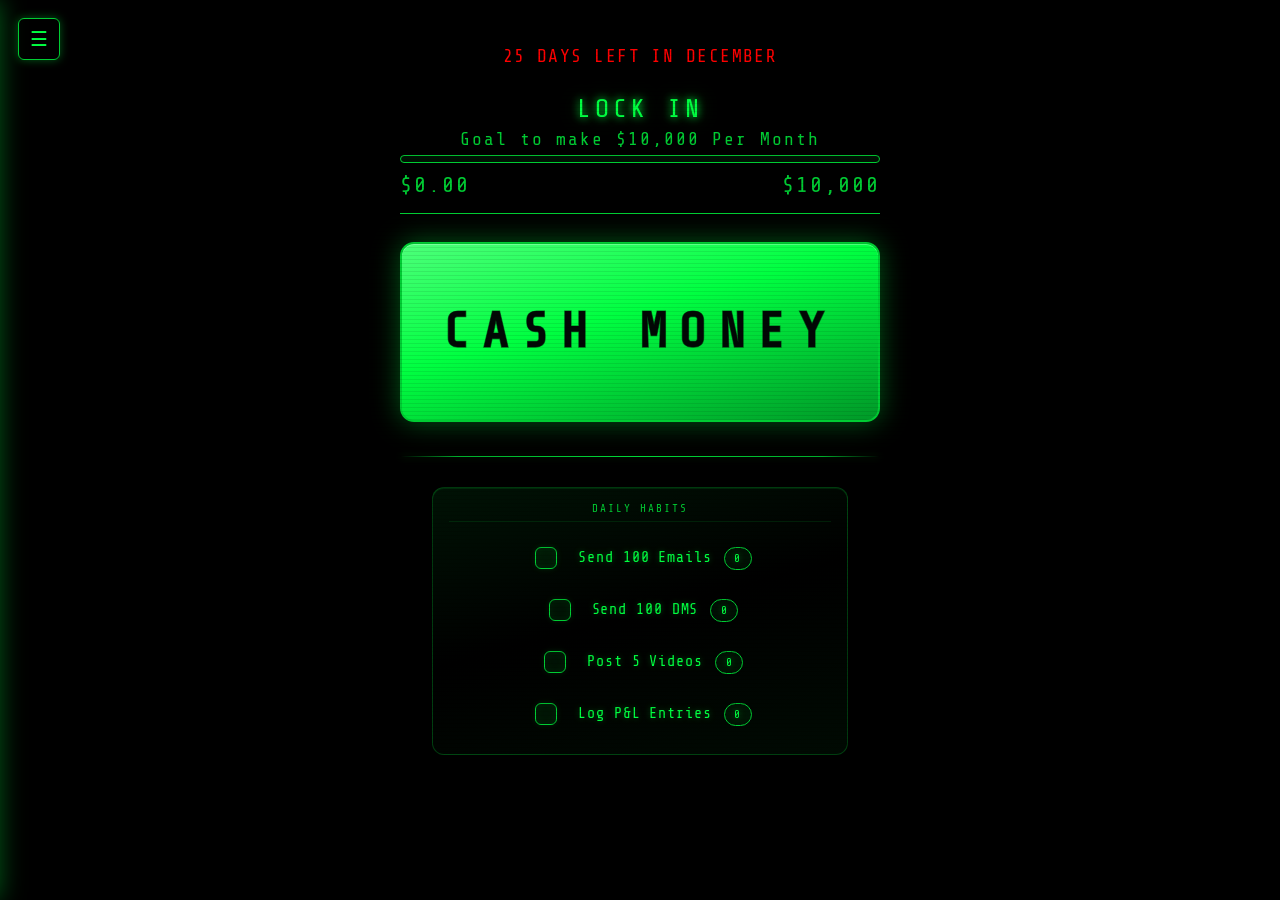
==== commit 83b1d5d3: "Fix mobile countdown scroll, nav overlap, habit tap glow, and edge bloom. Move the month countdown i" ====
--- a/index.html
+++ b/index.html
@@ -10,7 +10,6 @@
 <body>
 
   <div class="scanlines"></div>
-  <p class="month-countdown" id="monthDaysCountdown" aria-live="polite"></p>
   <button class="menu-btn" id="menuOpenBtn">☰</button>
   <div class="side-menu-overlay" id="sideMenuOverlay"></div>
   <aside class="side-menu" id="sideMenu">
@@ -26,6 +25,7 @@
   <div class="app-container">
 
     <div class="header">
+      <p class="month-countdown" id="monthDaysCountdown" aria-live="polite"></p>
       <p class="app-title">LOCK IN</p>
       <p class="step-label">Goal to make $10,000 Per Month</p>
 
--- a/style.css
+++ b/style.css
@@ -1260,26 +1260,27 @@
 }
 
 .month-countdown {
-  position: fixed;
-  top: 18px;
-  right: 18px;
-  z-index: 125;
-  max-width: min(340px, calc(100vw - 100px));
-  margin: 0;
-  padding: 0;
-  font-family: var(--font);
-  font-size: 15px;
+  position: relative;
+  z-index: 1;
+  width: 100%;
+  max-width: 100%;
+  margin: 0 0 10px;
+  padding: 4px 6px 8px;
+  box-sizing: border-box;
+  font-family: var(--font);
+  font-size: clamp(13px, 3.4vw, 16px);
   line-height: 1.35;
-  letter-spacing: 0.1em;
+  letter-spacing: 0.08em;
   text-transform: uppercase;
-  text-align: right;
+  text-align: center;
   color: #ff0000;
   animation: month-countdown-glow 4s ease-in-out infinite;
 }
 
 @media (min-width: 520px) {
   .month-countdown {
-    font-size: 18px;
+    font-size: clamp(15px, 2.2vw, 18px);
+    margin-bottom: 12px;
   }
 }
 
@@ -1640,6 +1641,33 @@
     0 0 12px var(--green-glow);
 }
 
+/* Touch: drop sticky hover/active halo; iOS keeps :focus without :focus-visible — soften ring */
+@media (hover: none) {
+  .dashboard-check-item:hover,
+  .dashboard-check-item:active {
+    background: transparent;
+    box-shadow: none;
+  }
+}
+
+.dashboard-check-input:focus {
+  outline: none;
+}
+
+.dashboard-check-input:focus:not(:focus-visible) + .dashboard-check-box {
+  border-color: var(--green-dim);
+  background: var(--green-faint);
+  box-shadow:
+    inset 0 0 10px rgba(0, 255, 65, 0.06),
+    0 0 6px rgba(0, 255, 65, 0.12);
+}
+
+.dashboard-check-input:checked:focus:not(:focus-visible) + .dashboard-check-box {
+  border-color: var(--green);
+  background: rgba(0, 255, 65, 0.12);
+  box-shadow: inset 0 0 12px rgba(0, 255, 65, 0.12);
+}
+
 .dashboard-check-input:checked + .dashboard-check-box::after {
   content: '✓';
   font-size: 15px;
@@ -1711,6 +1739,7 @@
 html {
   -webkit-text-size-adjust: 100%;
   text-size-adjust: 100%;
+  overflow-x: hidden;
 }
 
 @media (max-width: 520px) {
@@ -1736,6 +1765,9 @@
     letter-spacing: 0.2em;
     text-align: center;
     padding: 0 6px;
+    text-shadow:
+      0 0 6px var(--green),
+      0 0 14px var(--green-glow);
   }
 
   .step-label {
@@ -1761,20 +1793,32 @@
     left: max(10px, env(safe-area-inset-left, 0px));
     width: 44px;
     height: 44px;
+    box-shadow: 0 0 6px rgba(0, 255, 65, 0.22);
+  }
+
+  .menu-btn:hover {
+    box-shadow: 0 0 10px rgba(0, 255, 65, 0.32);
   }
 
   .dashboard-home-btn {
     top: max(10px, env(safe-area-inset-top, 0px));
     right: max(10px, env(safe-area-inset-right, 0px));
-  }
-
-  .month-countdown {
-    top: max(10px, env(safe-area-inset-top, 0px));
-    right: max(10px, env(safe-area-inset-right, 0px));
-    max-width: calc(100vw - 96px);
-    font-size: clamp(10px, 3.1vw, 13px);
-    line-height: 1.25;
-    letter-spacing: 0.05em;
+    box-shadow: 0 0 6px rgba(0, 255, 65, 0.22);
+  }
+
+  .dashboard-home-btn:hover {
+    box-shadow: 0 0 10px rgba(0, 255, 65, 0.32);
+  }
+
+  .app-container--month-split .month-page-nav {
+    padding-left: max(52px, env(safe-area-inset-left, 0px));
+    padding-right: max(112px, env(safe-area-inset-right, 0px));
+    width: 100%;
+    box-sizing: border-box;
+  }
+
+  .dashboard-check-input:checked + .dashboard-check-box {
+    box-shadow: inset 0 0 12px rgba(0, 255, 65, 0.12);
   }
 
   .dashboard-money-gate {
@@ -1842,13 +1886,12 @@
     padding-top: max(78px, calc(env(safe-area-inset-top, 0px) + 56px));
   }
 
-  .month-countdown {
-    max-width: calc(100vw - 86px);
-    font-size: 10px;
-  }
-
   .dashboard-money-gate {
     letter-spacing: 0.1em;
+  }
+
+  .app-container--month-split .month-page-nav {
+    padding-right: max(118px, env(safe-area-inset-right, 0px));
   }
 }
 
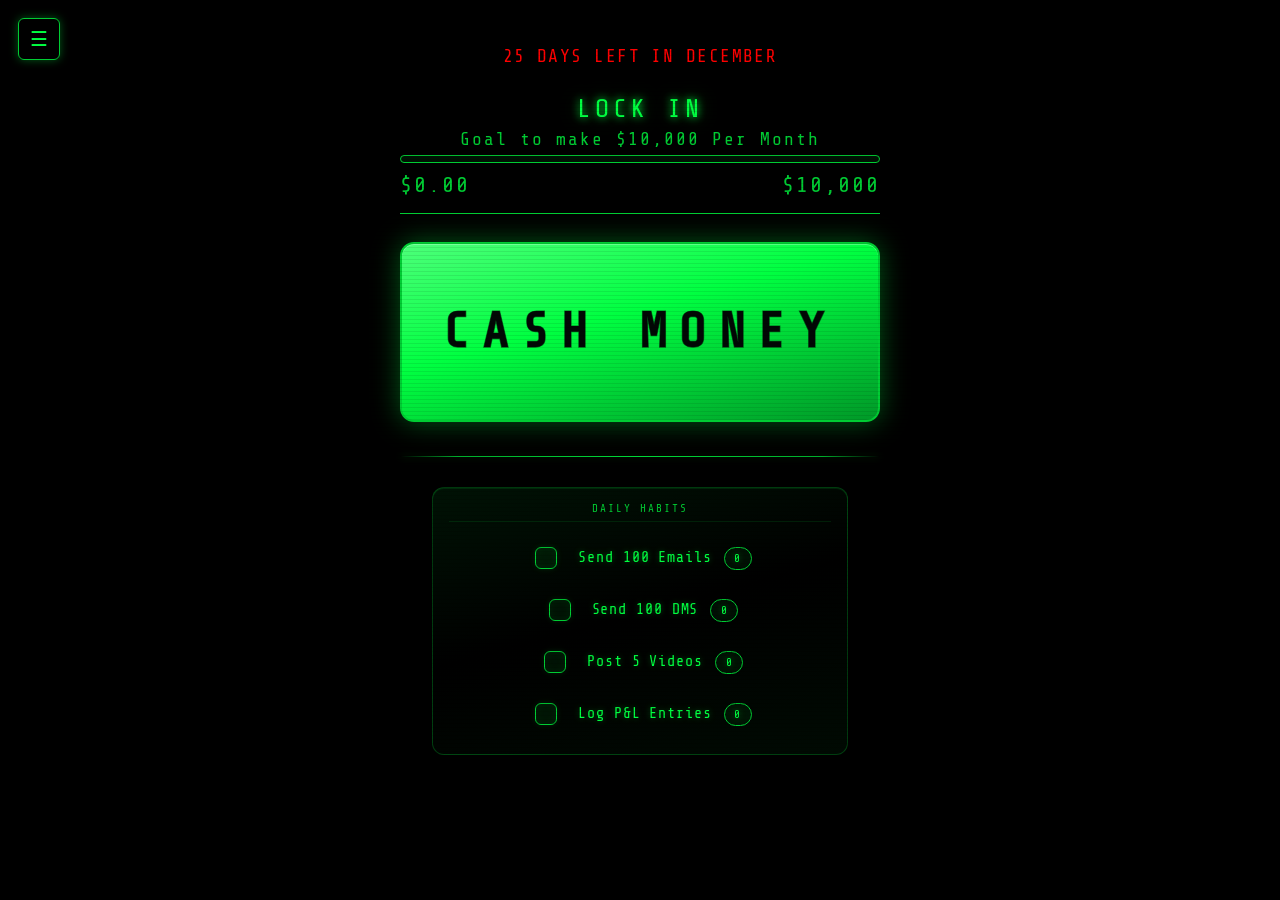
==== commit e594ce7c: "Bust browser cache for GitHub Pages assets. Append a version query string to local CSS/JS URLs and a" ====
--- a/index.html
+++ b/index.html
@@ -3,8 +3,9 @@
 <head>
   <meta charset="UTF-8" />
   <meta name="viewport" content="width=device-width, initial-scale=1.0, viewport-fit=cover"/>
+  <meta http-equiv="Cache-Control" content="no-cache" />
   <title>Lock In</title>
-  <link rel="stylesheet" href="style.css" />
+  <link rel="stylesheet" href="style.css?v=6" />
   <link href="https://fonts.googleapis.com/css2?family=Share+Tech+Mono&display=swap" rel="stylesheet"/>
 </head>
 <body>
@@ -168,11 +169,11 @@
     </div>
 
   </div>
-  <script src="calendar-picker.js"></script>
-  <script src="daily-habits.js"></script>
-  <script src="revenue-milestones.js"></script>
-  <script src="april-revenue.js"></script>
-  <script src="dashboard-money.js"></script>
-  <script src="menu.js"></script>
+  <script src="calendar-picker.js?v=6"></script>
+  <script src="daily-habits.js?v=6"></script>
+  <script src="revenue-milestones.js?v=6"></script>
+  <script src="april-revenue.js?v=6"></script>
+  <script src="dashboard-money.js?v=6"></script>
+  <script src="menu.js?v=6"></script>
 </body>
 </html>
--- a/style.css
+++ b/style.css
@@ -214,6 +214,13 @@
 @media (max-width: 840px) {
   .month-page-body {
     grid-template-columns: 1fr;
+    justify-items: center;
+  }
+
+  .month-page-main {
+    width: min(100%, 480px);
+    margin-left: auto;
+    margin-right: auto;
   }
 
   .month-page-analytics {
@@ -292,7 +299,7 @@
   height: 100vh;
   background: #050505;
   border-right: 1px solid var(--green-dim);
-  box-shadow: 0 0 24px var(--green-glow);
+  box-shadow: none;
   z-index: 140;
   transform: translateX(-100%);
   transition: transform 0.2s ease;
@@ -305,6 +312,7 @@
 
 .side-menu.open {
   transform: translateX(0);
+  box-shadow: 0 0 24px var(--green-glow);
 }
 
 .side-menu-close {
@@ -1793,26 +1801,44 @@
     left: max(10px, env(safe-area-inset-left, 0px));
     width: 44px;
     height: 44px;
-    box-shadow: 0 0 6px rgba(0, 255, 65, 0.22);
+    box-shadow: none;
   }
 
   .menu-btn:hover {
-    box-shadow: 0 0 10px rgba(0, 255, 65, 0.32);
+    box-shadow: none;
   }
 
   .dashboard-home-btn {
     top: max(10px, env(safe-area-inset-top, 0px));
     right: max(10px, env(safe-area-inset-right, 0px));
-    box-shadow: 0 0 6px rgba(0, 255, 65, 0.22);
+    box-shadow: none;
   }
 
   .dashboard-home-btn:hover {
-    box-shadow: 0 0 10px rgba(0, 255, 65, 0.32);
+    box-shadow: none;
+  }
+
+  .month-nav-link {
+    box-shadow: none;
+  }
+
+  .month-nav-link:hover {
+    box-shadow: none;
+  }
+
+  .progress-fill-segment.progress-fill--actual,
+  .progress-fill-segment.progress-fill--estimated {
+    box-shadow: none;
   }
 
   .app-container--month-split .month-page-nav {
-    padding-left: max(52px, env(safe-area-inset-left, 0px));
-    padding-right: max(112px, env(safe-area-inset-right, 0px));
+    --month-nav-chrome: max(
+      118px,
+      env(safe-area-inset-left, 0px),
+      env(safe-area-inset-right, 0px)
+    );
+    padding-left: var(--month-nav-chrome);
+    padding-right: var(--month-nav-chrome);
     width: 100%;
     box-sizing: border-box;
   }
@@ -1826,6 +1852,9 @@
     padding: 22px 14px;
     letter-spacing: 0.16em;
     font-size: clamp(1.35rem, 6vw, 2.25rem);
+    box-shadow:
+      0 0 14px rgba(0, 255, 65, 0.22),
+      inset 0 1px 0 rgba(255, 255, 255, 0.28);
   }
 
   .terminal-box {
@@ -1888,10 +1917,6 @@
 
   .dashboard-money-gate {
     letter-spacing: 0.1em;
-  }
-
-  .app-container--month-split .month-page-nav {
-    padding-right: max(118px, env(safe-area-inset-right, 0px));
   }
 }
 
